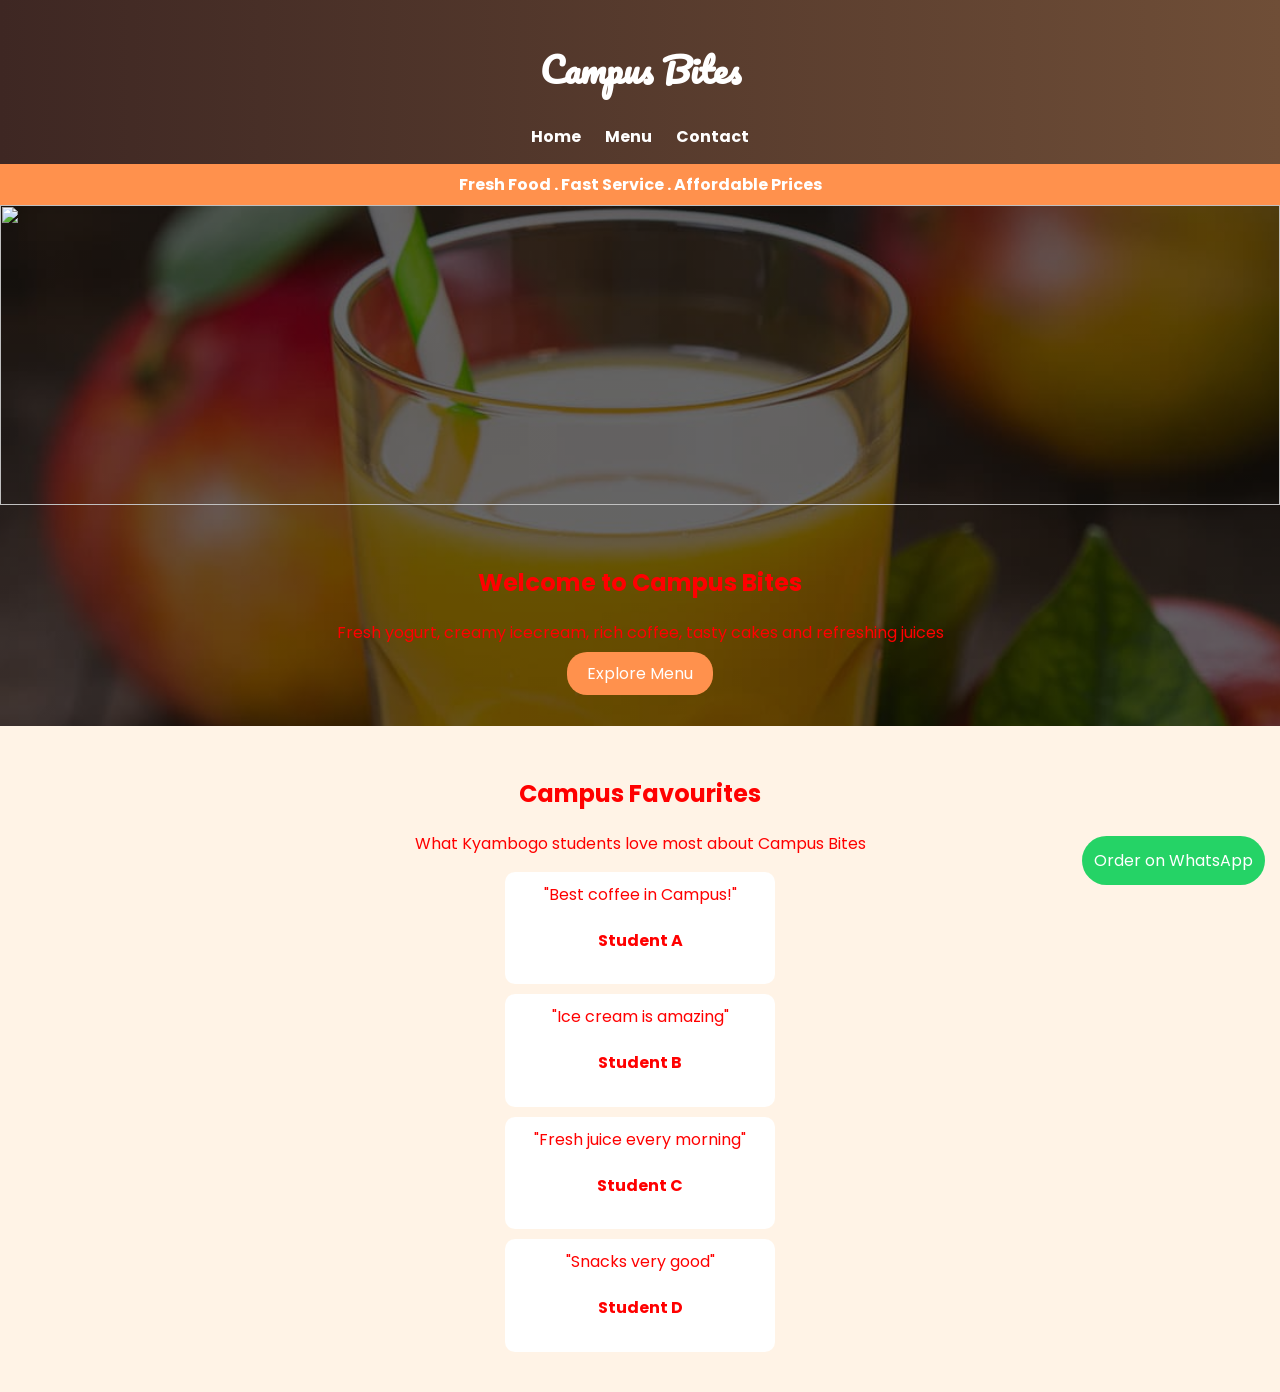
==== index.html @ f1d2536a "Add files via upload" ====
<!DOCTYPE html>
<html >
<head>
    <title>Campus Bites</title>
    <link href="https://fonts.googleapis.com/css2?family=Poppins:wght@300;500;700&family=pacifico&display=swap"rel="stylesheet"><meta name="viewport"content="width=device-width,initial-scale=1.0">
    <link rel="stylesheet" href="style.css">
</head>
<body>
    <header>
        <h1>Campus Bites</h1>
        <nav>
            <a href="index.html">Home</a>
             <a href="menu.html">Menu</a>
              <a href="contact.html">Contact</a>
        </nav>
    </header>
    <div class="banner">Fresh Food . Fast Service . Affordable Prices</div>
    <div class="Slider">
        <img class="slides" src="images/coffee.jpg">
        <img class="slides" src="images/icecream.jpg">
        <img class="slides" src="images/cake.jpg">
        <img class="slides" src="images/juice.jpg">
        <img class="slides" src="images/snacks.jpg">
    </div>
    <section class="hero">
        <h2>Welcome to Campus Bites</h2>
        <p>Fresh yogurt, creamy icecream, rich coffee, tasty cakes and refreshing juices</p>
        <a href="menu.html" class="btn">Explore Menu</a>
    </section>
    <section class="reviews">
        <h2>Campus Favourites</h2>
        <p>What Kyambogo students love most about Campus Bites</p>
        <div class="review-card">
            "Best coffee in Campus!"
            <h4>Student A</h4>
        </div>
        <div class="review-card">
            "Ice cream is amazing"
            <h4>Student B</h4>
        </div>
        <div class="review-card">
            "Fresh juice every morning"
            <h4>Student C</h4>
        </div>
        <div class="review-card">
            "Snacks very good"
            <h4>Student D</h4>
        </div>
    </section>
    <script>
        let slideIndex = 0;
        showSlides();
        function showSlides() {let slides = document.getElementsByClassName("slides");
            for (let i = 0; i <slides.length; i++) {slides[i].style.display ="none";}
            slideIndex++; if (slideIndex > slides.length) slideIndex = 1;
            slides[slideIndex - 1].style.display = "block";
            setTimeout(showSlides,3000);
        }
    </script>
    <a href="https://wa.me/256762363314" class="whatsapp">Order on WhatsApp</a>
</body>
</html>
---- style.css ----
body{margin: 0; font-family: 'Poppins',sans-serif;background:linear-gradient(rgba(0,0,0,0.6), rgba(0,0,0,0.6)), url("juice.jpg") no-repeat center/cover;color:red; }
header {background: linear-gradient(to right, #3e2723, #6f4e37);color: white;text-align: center;padding: 15px;}
header h1 {font-family: 'Pacifico',cursive;font-size: 35px;}
nav a {color: white;margin: 10px;text-decoration: none;font-weight: bold;}
.banner{background: #ff914d;color: white;text-align: center;padding: 8px;font-weight: bold;}
.slider {height: 300px;overflow: hidden;}
.slides {width: 100%;height: 300px;object-fit: cover;display: none;}
.hero {text-align: center;padding: 40px;}
.btn {background: #ff914d;padding: 10px 20px;color: white;border-radius: 20px;text-decoration: none;}
.menu {display: flex;flex-wrap: wrap;justify-content: center;}
.card {width: 220px;margin: 10px;background: white;border-radius: 10px;overflow: hidden;text-align: center;box-shadow: 0 3px 10px rgba(0,0,0,0.2);transition: 0.3s;}
card:hover {transform: scale(1.05);}
.card img {width: 100%;}
.price {color: #ff5e00;font-weight: bold;}
.reviews {text-align: center;padding: 30px;background: #fff3e6;}
.review-card {background: white;margin: 10px auto;width: 250px;padding: 10px;border-radius: 10px;}
.order {text-align: center;padding: 30px;}
.order form {display: flex;flex-direction: column;width: 280px;margin: auto;}
.order input, select,textarea {margin: 5px;padding: 10px;}
.order button {background: #6f4e37;color: white;padding: 10px;border: none;}
.whatsapp {position: fixed;bottom: 15px;right: 15px;background: #25D366;color: white;padding: 12px;border-radius: 50px;text-decoration: none;}
@media (max-width: 768px){.menu{flex-direction: column;align-items: center;} .card{width:90%;} }
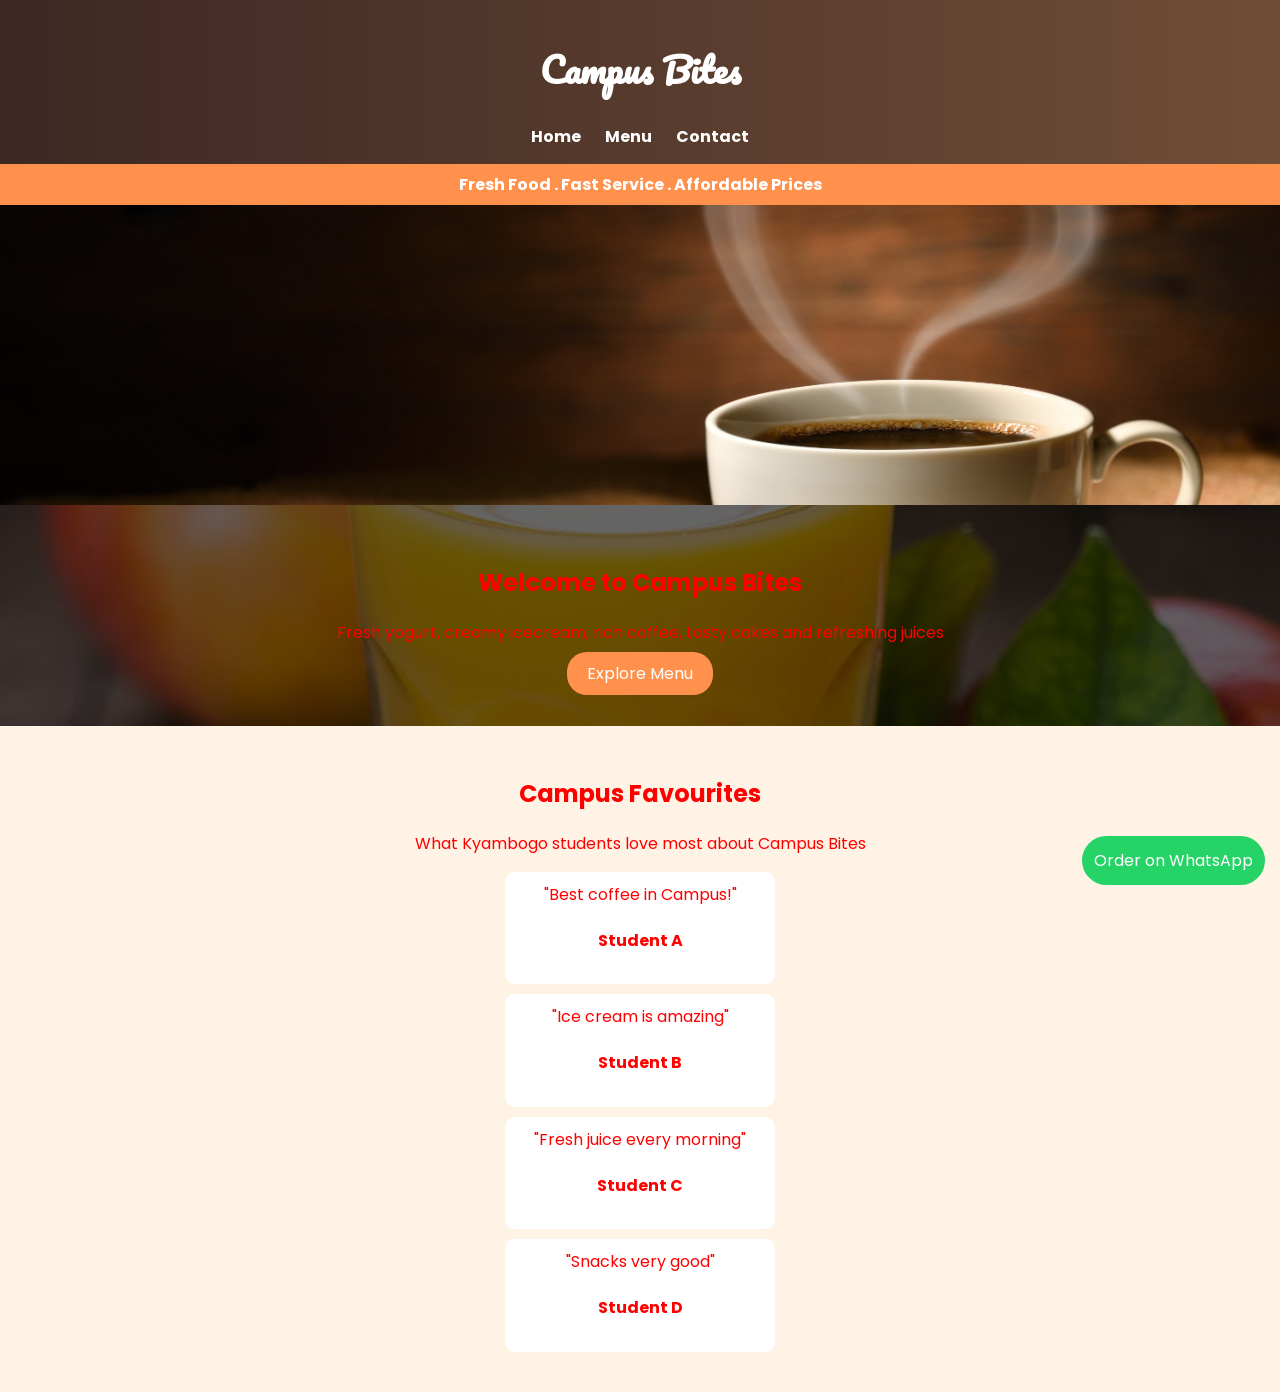
==== commit ddf3828e: "Add files via upload" ====
--- a/index.html
+++ b/index.html
@@ -16,11 +16,11 @@
     </header>
     <div class="banner">Fresh Food . Fast Service . Affordable Prices</div>
     <div class="Slider">
-        <img class="slides" src="images/coffee.jpg">
-        <img class="slides" src="images/icecream.jpg">
-        <img class="slides" src="images/cake.jpg">
-        <img class="slides" src="images/juice.jpg">
-        <img class="slides" src="images/snacks.jpg">
+        <img class="slides" src="coffee.jpg">
+        <img class="slides" src="icecream.jpg">
+        <img class="slides" src="cake.jpg">
+        <img class="slides" src="juice.jpg">
+        <img class="slides" src="snacks.jpg">
     </div>
     <section class="hero">
         <h2>Welcome to Campus Bites</h2>
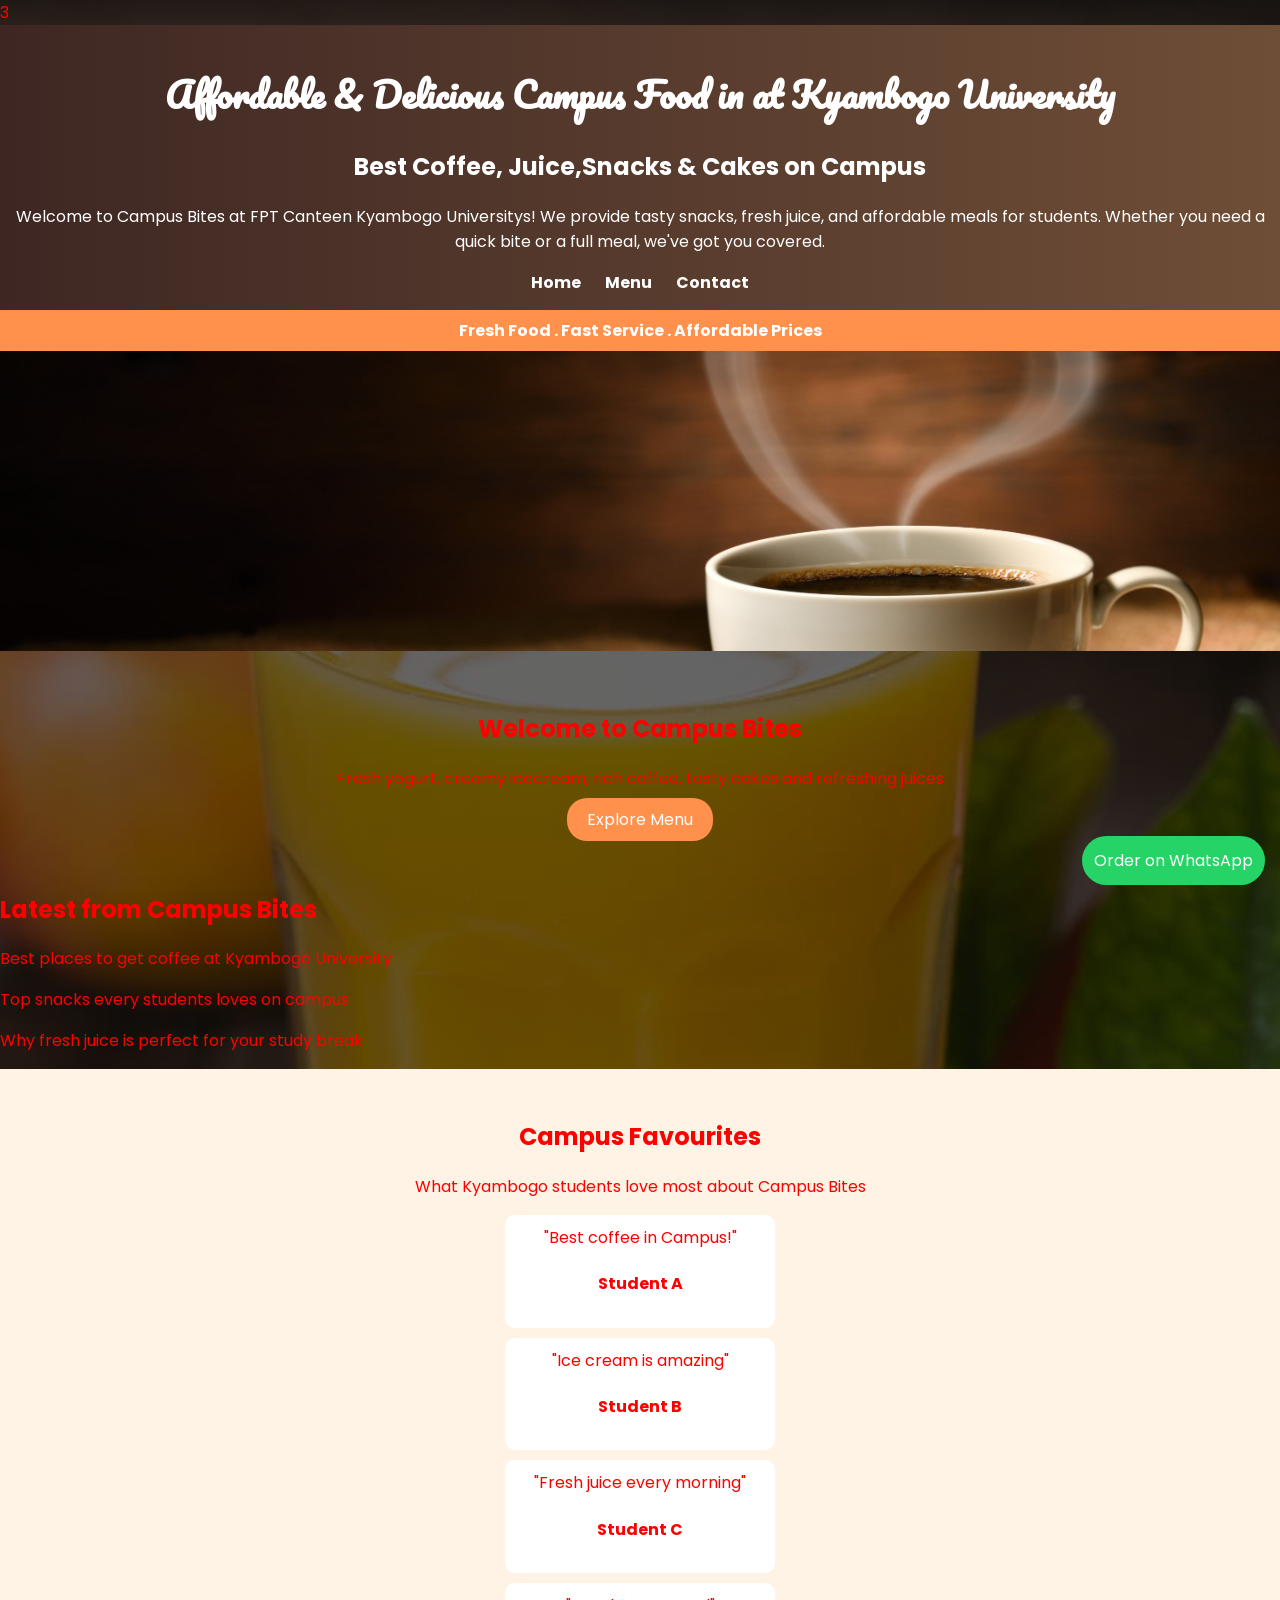
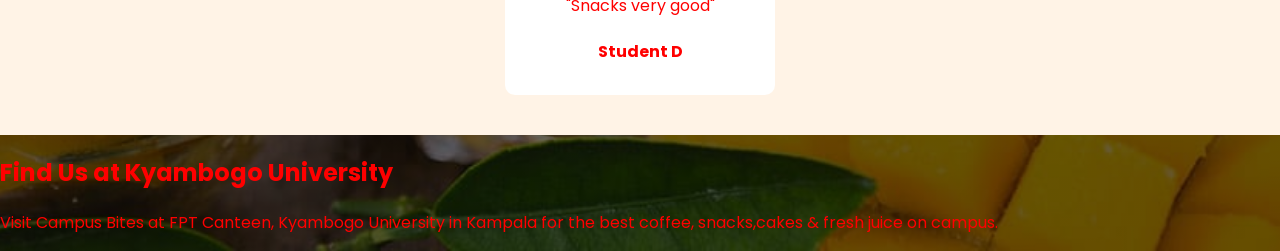
==== commit c9bb2bfc: "Add files via upload" ====
--- a/index.html
+++ b/index.html
@@ -1,13 +1,37 @@
 <!DOCTYPE html>
 <html >
 <head>
-    <title>Campus Bites</title>
+    <title>Campus Bites | Coffee, Juice & Snacks at Kyambogo University</title>
+    <meta name="description"content="Campus Bites at FPT Canteen, Kyambogo University offers affordable snacks, juice, and meals for students in Uganda. Fast, fresh, and budget-friendly food near Campus.">
+    <meta name="keywords" content="Campus food Uganda, Kyambogo food, meals, snacks near campus, juice, affordable food Uganda">
+    <meta name="author" content="Campus Bites">
+    <meta name="viewport" content="width=device-width,initial-scale=1.0">
     <link href="https://fonts.googleapis.com/css2?family=Poppins:wght@300;500;700&family=pacifico&display=swap"rel="stylesheet"><meta name="viewport"content="width=device-width,initial-scale=1.0">
     <link rel="stylesheet" href="style.css">
+    <script type="application/Id+json">
+        {
+            "@context": "https://schema.org", "@type": "Restaurant" "name": "Campus Bites", "image": "olupot-hub.github.io/campus-bites/coffee.jpg",
+            "address": {
+                "@type": "PostalAddress", "streetAddress": "FPT Canteen, Kyambogo University", "addressLocality":"Kampala","addressLocality":"Uganda"
+            }
+            "ServicesCuisine": "Snacks, Coffee, Juice, Cakes, Coffee","priceRange": "UGX 1000-6000", "telephone":"+256762363314"
+        }
+    </script>3
+    <script async
+    src="https://www.googletagmanager.com/gtag/js?id=G-XXXX"></script>
+    <script>
+        window.dataLayer = window.dataLayer || [];
+        function gtag() {dataLayer.push(arguments);}
+        gtag('js', new Date());
+        gtag('config', 'G-XXXX');
+    </script>
+    
 </head>
 <body>
     <header>
-        <h1>Campus Bites</h1>
+        <h1>Affordable & Delicious Campus Food in at Kyambogo University</h1>
+        <h2>Best Coffee, Juice,Snacks & Cakes on Campus</h2>
+        <p>Welcome to Campus Bites at FPT Canteen Kyambogo Universitys! We provide tasty snacks, fresh juice, and affordable meals for students. Whether you need a quick bite or a full meal, we've got you covered.</p>
         <nav>
             <a href="index.html">Home</a>
              <a href="menu.html">Menu</a>
@@ -16,16 +40,23 @@
     </header>
     <div class="banner">Fresh Food . Fast Service . Affordable Prices</div>
     <div class="Slider">
-        <img class="slides" src="coffee.jpg">
-        <img class="slides" src="icecream.jpg">
-        <img class="slides" src="cake.jpg">
-        <img class="slides" src="juice.jpg">
-        <img class="slides" src="snacks.jpg">
+        <img class="slides" src="coffee.jpg"alt="Hot coffee for students near campus in Kampala">
+        <img class="slides" src="icecream.jpg"alt="Delicious ice cream for students">
+        <img class="slides" src="cake.jpg"alt="Affordable cake for students in Kampala">
+        <img class="slides" src="juice.jpg"alt="Fresh juice near campus">
+        <img class="slides" src="snacks.jpg"alt="Affordable snacks for students in Uganda nera campus">
+         <img class="slides" src="yogurt.jpg"alt="Fresh yogurt for students near campus in Kampala">
     </div>
     <section class="hero">
         <h2>Welcome to Campus Bites</h2>
         <p>Fresh yogurt, creamy icecream, rich coffee, tasty cakes and refreshing juices</p>
         <a href="menu.html" class="btn">Explore Menu</a>
+    </section>
+    <section>
+        <h2>Latest from Campus Bites</h2>
+        <p>Best places to get coffee at Kyambogo University</p>
+        <p>Top snacks every students loves on campus</p>
+        <p>Why fresh juice is perfect for your study break</p>
     </section>
     <section class="reviews">
         <h2>Campus Favourites</h2>
@@ -47,6 +78,12 @@
             <h4>Student D</h4>
         </div>
     </section>
+    <section>
+        <h1>Find Us at Kyambogo University</h1>
+        <p>
+            Visit Campus Bites at FPT Canteen, Kyambogo University in Kampala for the best coffee, snacks,cakes & fresh juice on campus.
+        </p>
+    </section>
     <script>
         let slideIndex = 0;
         showSlides();
@@ -58,5 +95,22 @@
         }
     </script>
     <a href="https://wa.me/256762363314" class="whatsapp">Order on WhatsApp</a>
+    <script>
+        function sendToWhatsApp(){
+            let name = document.getElementById("name").value;
+            let phone = document.getElementById("phone").value;
+            let item = document.getElementById("item").value;
+            let quantity = document.getElementById("quantity").vale;
+            let message = document.getElementById("message").value;
+            let url = "https://wa.me/256762363314?text="
+            + "New Order from Campus Bites:%0a"
+            + "Name: " + name +"%0a"
+            + "phone:" + phone + "%0a"
+            + "Item:" + item + "%0a"
+            + "Quantity: " + quantity + "%0a"
+            + "Message: " + message;
+            window.open(url,"_blank");
+        }
+    </script>
 </body>
 </html>
--- a/style.css
+++ b/style.css
@@ -1,4 +1,4 @@
-body{margin: 0; font-family: 'Poppins',sans-serif;background:linear-gradient(rgba(0,0,0,0.6), rgba(0,0,0,0.6)), url("juice.jpg") no-repeat center/cover;color:red; }
+body{margin: 0; font-family: 'Poppins',sans-serif;background:linear-gradient(rgba(0,0,0,0.6), rgba(0,0,0,0.6)), url("juice.jpg") no-repeat center/cover;color:rgb(255, 0, 0); }
 header {background: linear-gradient(to right, #3e2723, #6f4e37);color: white;text-align: center;padding: 15px;}
 header h1 {font-family: 'Pacifico',cursive;font-size: 35px;}
 nav a {color: white;margin: 10px;text-decoration: none;font-weight: bold;}
